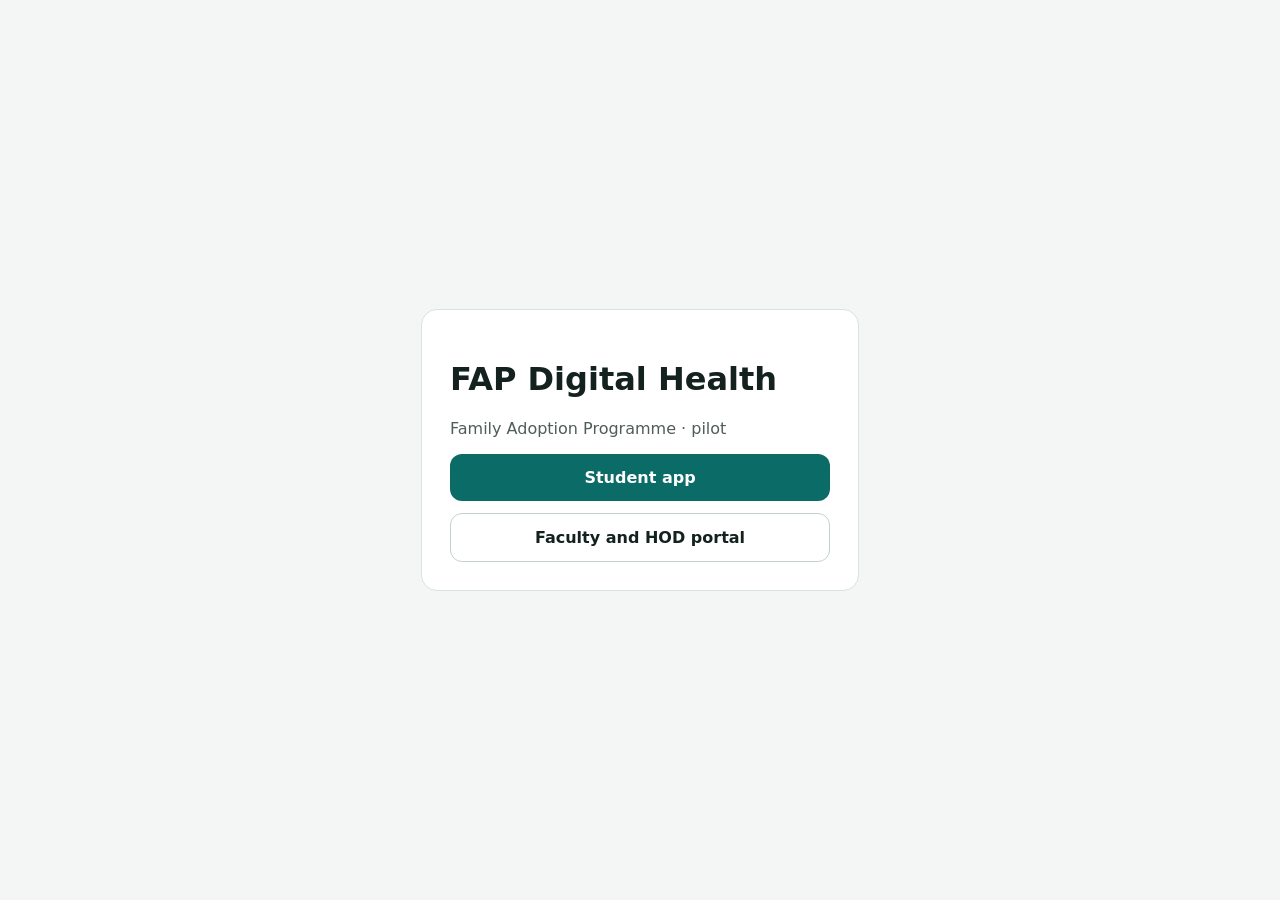
==== index.html @ f79025a4 "FAP Digital Health pilot v0.2: student app and faculty portal Co-Authored-By: Claude Opus 5.5 <norep" ====
<!doctype html><html lang="en"><head><meta charset="utf-8"><meta name="viewport" content="width=device-width, initial-scale=1"><meta name="robots" content="noindex, nofollow">
<title>FAP Digital Health</title><style>body{font-family:system-ui,sans-serif;background:#F3F6F5;color:#13211F;margin:0;display:flex;min-height:100vh;align-items:center;justify-content:center}
.c{background:#fff;border:1px solid #D9E2E0;border-radius:16px;padding:28px;max-width:380px;width:90%}a{display:block;text-align:center;background:#0B6B66;color:#fff;text-decoration:none;font-weight:600;padding:14px;border-radius:12px;margin-top:12px}a.g{background:#fff;color:#13211F;border:1px solid #C5D1CE}p{color:#4F5E5B}</style></head>
<body><div class="c"><h1>FAP Digital Health</h1><p>Family Adoption Programme · pilot</p><a href="student/">Student app</a><a class="g" href="portal/">Faculty and HOD portal</a></div></body></html>
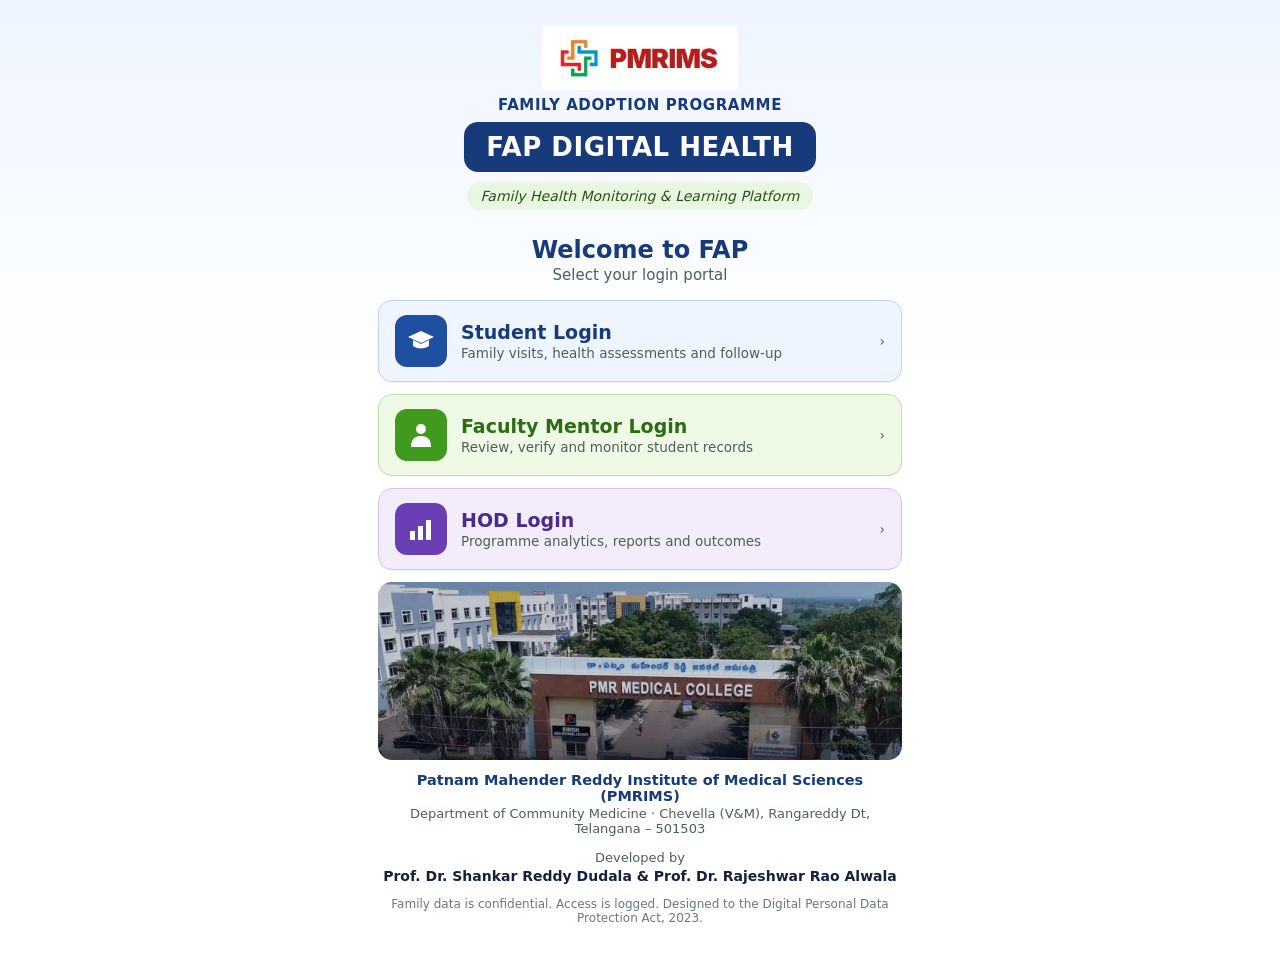
==== commit 16a38288: "PMRIMS home page with three login portals; PMRIMS logo in both apps; role-titled login Co-Authored-B" ====
--- a/index.html
+++ b/index.html
@@ -1,4 +1,37 @@
-<!doctype html><html lang="en"><head><meta charset="utf-8"><meta name="viewport" content="width=device-width, initial-scale=1"><meta name="robots" content="noindex, nofollow">
-<title>FAP Digital Health</title><style>body{font-family:system-ui,sans-serif;background:#F3F6F5;color:#13211F;margin:0;display:flex;min-height:100vh;align-items:center;justify-content:center}
-.c{background:#fff;border:1px solid #D9E2E0;border-radius:16px;padding:28px;max-width:380px;width:90%}a{display:block;text-align:center;background:#0B6B66;color:#fff;text-decoration:none;font-weight:600;padding:14px;border-radius:12px;margin-top:12px}a.g{background:#fff;color:#13211F;border:1px solid #C5D1CE}p{color:#4F5E5B}</style></head>
-<body><div class="c"><h1>FAP Digital Health</h1><p>Family Adoption Programme · pilot</p><a href="student/">Student app</a><a class="g" href="portal/">Faculty and HOD portal</a></div></body></html>
+<!doctype html><html lang="en"><head><meta charset="utf-8"><meta name="viewport" content="width=device-width, initial-scale=1">
+<meta name="robots" content="noindex, nofollow"><meta name="theme-color" content="#173a7a">
+<title>FAP Digital Health · PMRIMS</title>
+<link rel="icon" href="brand/pmrims-mark.png">
+<style>
+*{box-sizing:border-box}body{margin:0;font-family:system-ui,-apple-system,"Segoe UI",Roboto,sans-serif;background:linear-gradient(180deg,#eef5ff,#fff 40%);color:#14213d}
+.wrap{max-width:560px;margin:0 auto;padding:22px 18px 28px;text-align:center}
+.logo{height:64px;width:auto;margin:4px auto 6px;display:block}
+.prog{font-weight:800;letter-spacing:.04em;color:#173a7a;font-size:15px;margin:6px 0 8px}
+.title{display:inline-block;background:#173a7a;color:#fff;font-weight:800;font-size:26px;padding:10px 22px;border-radius:14px;letter-spacing:.02em}
+.sub{display:inline-block;margin-top:10px;background:#e8f6e2;color:#2d5016;font-style:italic;font-size:14px;padding:6px 14px;border-radius:20px}
+h1{font-size:24px;margin:26px 0 2px;color:#173a7a}.lead{margin:0 0 16px;color:#4f5e5b;font-size:15px}
+a.card{display:flex;align-items:center;gap:14px;text-align:left;text-decoration:none;color:inherit;border-radius:14px;padding:14px 16px;margin:0 0 12px;border:1.5px solid #d0d8e2;box-shadow:0 1px 0 rgba(0,0,0,.04)}
+a.card:focus-visible{outline:3px solid #173a7a;outline-offset:2px}
+.ic{width:52px;height:52px;border-radius:12px;flex:none;display:flex;align-items:center;justify-content:center}
+.card b{display:block;font-size:19px}.card span{font-size:13.5px;color:#4f5e5b}.chev{margin-left:auto;font-size:26px;color:#173a7a}
+a.card.s{background:#eef5ff;border-color:#bcd4f5}.s .ic{background:#1f4fa0}.s b{color:#173a7a}
+a.card.f{background:#eef9e6;border-color:#b9e0a5}.f .ic{background:#3f9a1f}.f b{color:#2d6b14}
+a.card.h{background:#f3ecfb;border-color:#d7c3f0}.h .ic{background:#6a3fb5}.h b{color:#4b2a8a}
+.campus{width:100%;border-radius:14px;margin:10px 0 12px;display:block}
+.addr{font-weight:700;color:#173a7a;font-size:14.5px;margin:2px 0}.addr small{display:block;font-weight:400;color:#4f5e5b;font-size:13px;margin-top:2px}
+.dev{margin-top:14px;font-size:13px;color:#4f5e5b}.dev b{display:block;color:#14213d;font-size:14px;margin-top:3px}
+.note{font-size:12px;color:#6b7785;margin-top:12px}
+</style></head><body><main class="wrap">
+<img class="logo" src="brand/pmrims-logo.png" alt="PMRIMS logo">
+<div class="prog">FAMILY ADOPTION PROGRAMME</div>
+<div class="title">FAP DIGITAL HEALTH</div><br>
+<div class="sub">Family Health Monitoring &amp; Learning Platform</div>
+<h1>Welcome to FAP</h1><p class="lead">Select your login portal</p>
+<a class="card s" href="student/?c=PMRIMS"><span class="ic"><svg width="30" height="30" viewBox="0 0 30 30" aria-hidden="true"><path d="M15 5 L28 11 L15 17 L2 11Z" fill="#fff"/><path d="M7 14 V20 Q15 25 23 20 V14 L15 18Z" fill="#fff"/></svg></span><div><b>Student Login</b><span>Family visits, health assessments and follow-up</span></div><span class="chev">›</span></a>
+<a class="card f" href="portal/?c=PMRIMS&amp;as=faculty"><span class="ic"><svg width="30" height="30" viewBox="0 0 30 30" aria-hidden="true"><circle cx="15" cy="9" r="5" fill="#fff"/><path d="M5 27 Q5 16 15 16 Q25 16 25 27Z" fill="#fff"/></svg></span><div><b>Faculty Mentor Login</b><span>Review, verify and monitor student records</span></div><span class="chev">›</span></a>
+<a class="card h" href="portal/?c=PMRIMS&amp;as=hod"><span class="ic"><svg width="30" height="30" viewBox="0 0 30 30" aria-hidden="true"><rect x="4" y="17" width="5" height="9" fill="#fff"/><rect x="12" y="12" width="5" height="14" fill="#fff"/><rect x="20" y="6" width="5" height="20" fill="#fff"/></svg></span><div><b>HOD Login</b><span>Programme analytics, reports and outcomes</span></div><span class="chev">›</span></a>
+<img class="campus" src="brand/pmrims-campus.jpg" alt="PMRIMS campus entrance, Chevella">
+<p class="addr">Patnam Mahender Reddy Institute of Medical Sciences (PMRIMS)<small>Department of Community Medicine · Chevella (V&amp;M), Rangareddy Dt, Telangana – 501503</small></p>
+<p class="dev">Developed by<b>Prof. Dr. Shankar Reddy Dudala &amp; Prof. Dr. Rajeshwar Rao Alwala</b></p>
+<p class="note">Family data is confidential. Access is logged. Designed to the Digital Personal Data Protection Act, 2023.</p>
+</main></body></html>
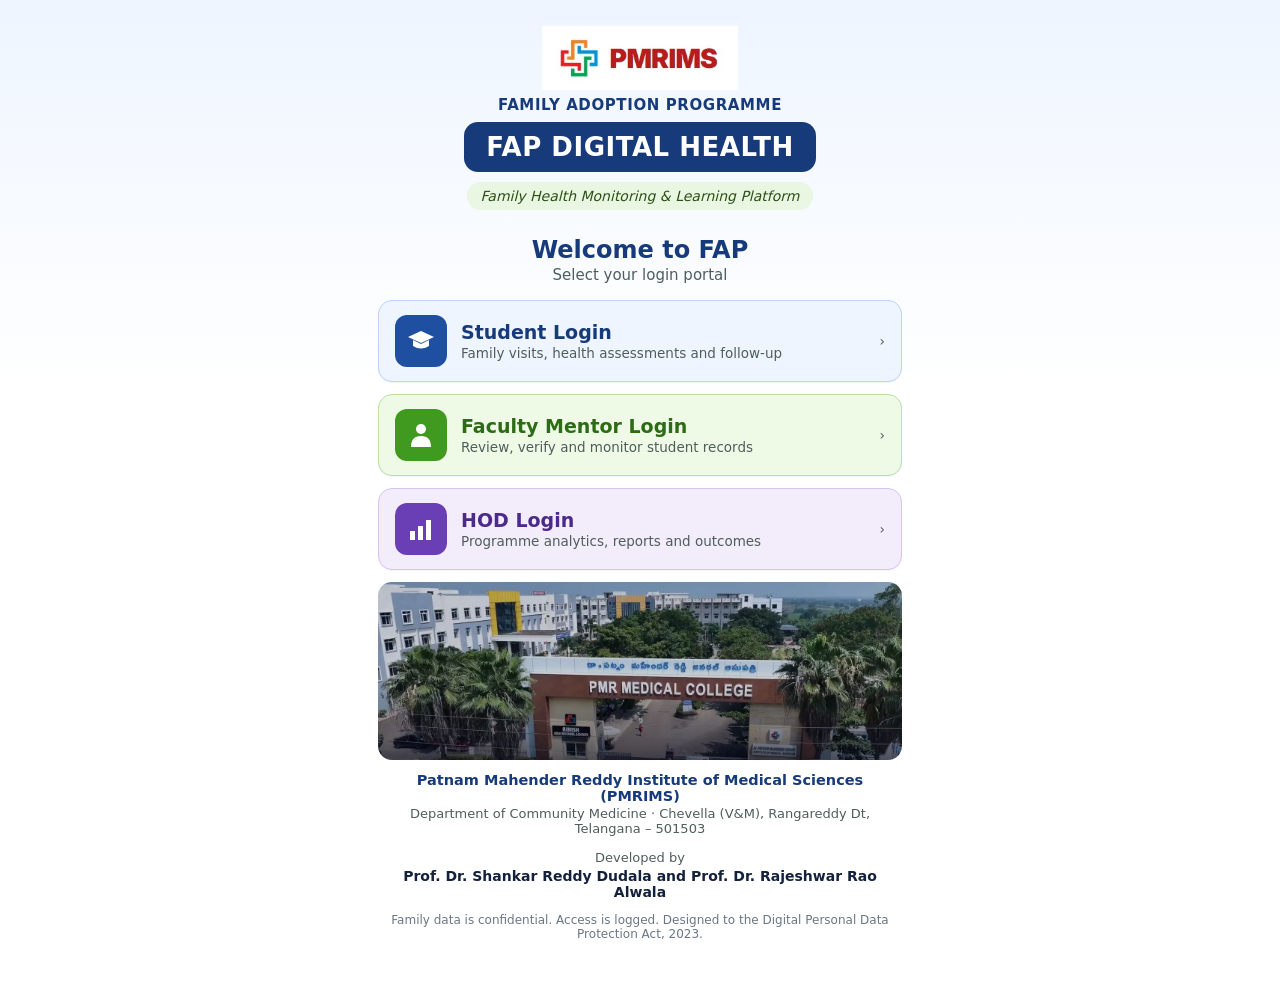
==== commit fd1c5f23: "Credit line per college: PMRIMS (2 developers), BIMSR (4 developers); landing pages, student Word re" ====
--- a/index.html
+++ b/index.html
@@ -32,6 +32,6 @@
 <a class="card h" href="portal/?c=PMRIMS&amp;as=hod"><span class="ic"><svg width="30" height="30" viewBox="0 0 30 30" aria-hidden="true"><rect x="4" y="17" width="5" height="9" fill="#fff"/><rect x="12" y="12" width="5" height="14" fill="#fff"/><rect x="20" y="6" width="5" height="20" fill="#fff"/></svg></span><div><b>HOD Login</b><span>Programme analytics, reports and outcomes</span></div><span class="chev">›</span></a>
 <img class="campus" src="brand/pmrims-campus.jpg" alt="PMRIMS campus entrance, Chevella">
 <p class="addr">Patnam Mahender Reddy Institute of Medical Sciences (PMRIMS)<small>Department of Community Medicine · Chevella (V&amp;M), Rangareddy Dt, Telangana – 501503</small></p>
-<p class="dev">Developed by<b>Prof. Dr. Shankar Reddy Dudala &amp; Prof. Dr. Rajeshwar Rao Alwala</b></p>
+<p class="dev">Developed by<b>Prof. Dr. Shankar Reddy Dudala and Prof. Dr. Rajeshwar Rao Alwala</b></p>
 <p class="note">Family data is confidential. Access is logged. Designed to the Digital Personal Data Protection Act, 2023.</p>
 </main></body></html>
